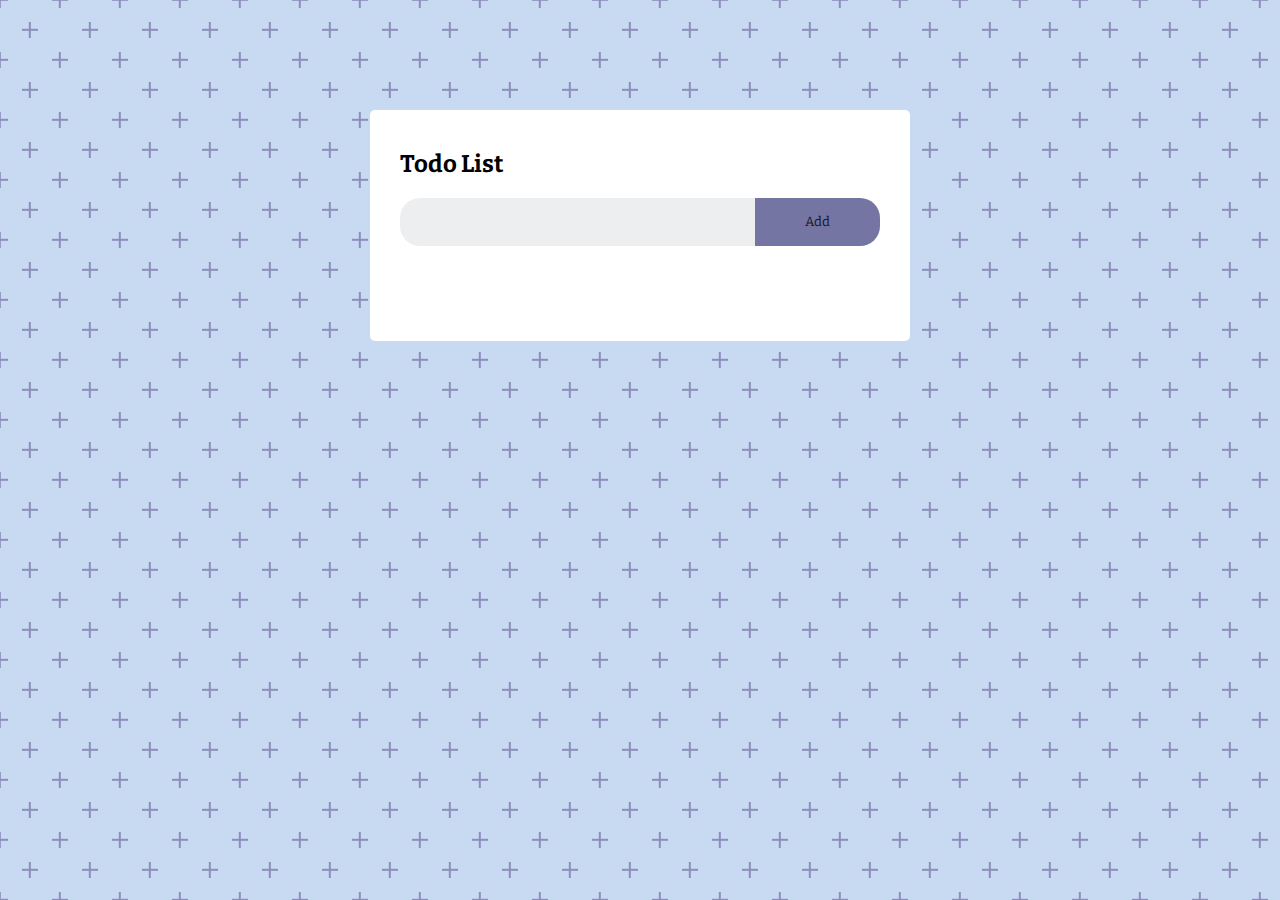
==== code/public/index.html @ 7280c7d6 "Add files via upload" ====
<!DOCTYPE html>
<html lang="en">
  <head>
    <meta charset="utf-8">
    <meta name="viewport" content="width=device-width, initial-scale=1.0">
    <meta name="description" content="Simple Todo list using basic javascript and localstorage">
    <meta name="keywords" content="HTML, CSS, JavaScript">
    <meta name="author" content="Samuel Gregory">
    <title>Todo List</title>
    <link rel="stylesheet" href="style.css">
    <link href="https://fonts.googleapis.com/css2?family=Bitter&display=swap" rel="stylesheet">
  </head>
  <body>
    <header></header>
    <main>
      <div class="container">
        <div class="todo--app">
          <h2>Todo List</h2>
          <div class="input--container">
            <input type="text" id="text-field" placholder="add item..." />
            <button onClick="addItem()">Add</button>
          </div>
          <ul id="list-container">
            <!--List elements display here-->
          </ul>
        </div>
      </div>
    </main>
    <footer></footer>
    <script src="script.js"></script>
  </body>
</html>
---- code/public/style.css ----
*{
    margin: 0;
    padding: 0;
    font-family: 'Bitter', serif;
    box-sizing: border-box;
}

.container  {
    width: 100%;
    min-height: 100vh;
    background-color: #c7daf1;
    /*opacity: 0.9;*/
    background: radial-gradient(circle, transparent 20%, #c7daf1 20%, #c7daf1 80%, transparent 80%, transparent), radial-gradient(circle, transparent 20%, #c7daf1 20%, #c7daf1 80%, transparent 80%, transparent) 30px 30px, linear-gradient(#8d8dbc 2.4000000000000004px, transparent 2.4000000000000004px) 0 -1.2000000000000002px, linear-gradient(90deg, #8d8dbc 2.4000000000000004px, #c7daf1 2.4000000000000004px) -1.2000000000000002px 0;
    background-size: 60px 60px, 60px 60px, 30px 30px, 30px 30px;
    /*background: linear-gradient(135deg,  #404040, #000d1a);*/
    padding: 10px;
}

.todo--app  {
    width: 1005;
    max-width: 540px;
    background:  #ffffff;
    margin: 100px auto 20px;
    padding: 40px 30px 70px;
    border-radius: 5px;
}

.todo--app > h2 {
    color: black;
    margin-bottom: 20px;
}

.input--container   {
    display: flex;
    align-items: center;
    justify-content: space-between;
    background: #edeef0;
    border-radius: 20px;
    padding-left: 20px;
    margin-bottom: 25px;
}

input   {
    flex: 1;
    border: none;
    outline: none;
    background: transparent;
    padding: 10px;
    font-weight: 14px;
}

button {
    border: none;
    outline: none;
    padding: 16px 50px;
    background: #7575a3;
    color: #15151e;
    cursor: pointer;
    border-top-right-radius: 20px;
    border-bottom-right-radius: 20px;
}

button:hover {
    background: #a3a3c2;
}

button:active {
    background: #d1d1e0;
}

ul > li {
    list-style: none;
    font-size: 17px;
    user-select: none;
    cursor: pointer;
    padding: 12px 8px 12px 50px;
    position: relative;
}

ul > li::before {
    display: inline-block;
    content: '☐';
    position: absolute:
    height: 28px;
    width: 28px;
    border-radius: 50%;
    /*background-image: url('images/unchecked.png');*/
    background-size: cover;
    background-position: center;
    top: 12px;
    left: 8px;
    /*padding-right: 10px;*/
}

ul > li.checked {
    color: #555;
    text-decoration: line-through;
    text-decoration-color: #a37581;
}

ul > li.checked::before{
    content: '☑';
    color: #75a375;
    text-decoration: none !important;
    /*background-image: url('images/checked.png');*/
}

ul > li > span  {
    position: absolute;
    right: 0px;
    top: 5px;
    width: 40px;
    height: 40px;
    font-size: 22px;
    color: #555555;
    line-height: 40px;
    text-align: center;
    border-radius: 30%;
}

ul > li > span:hover {
    background: #edeef0;
    color: #ff3300;
}

ul > li > span:active {
    width: 42px;
    height: 42px;
}
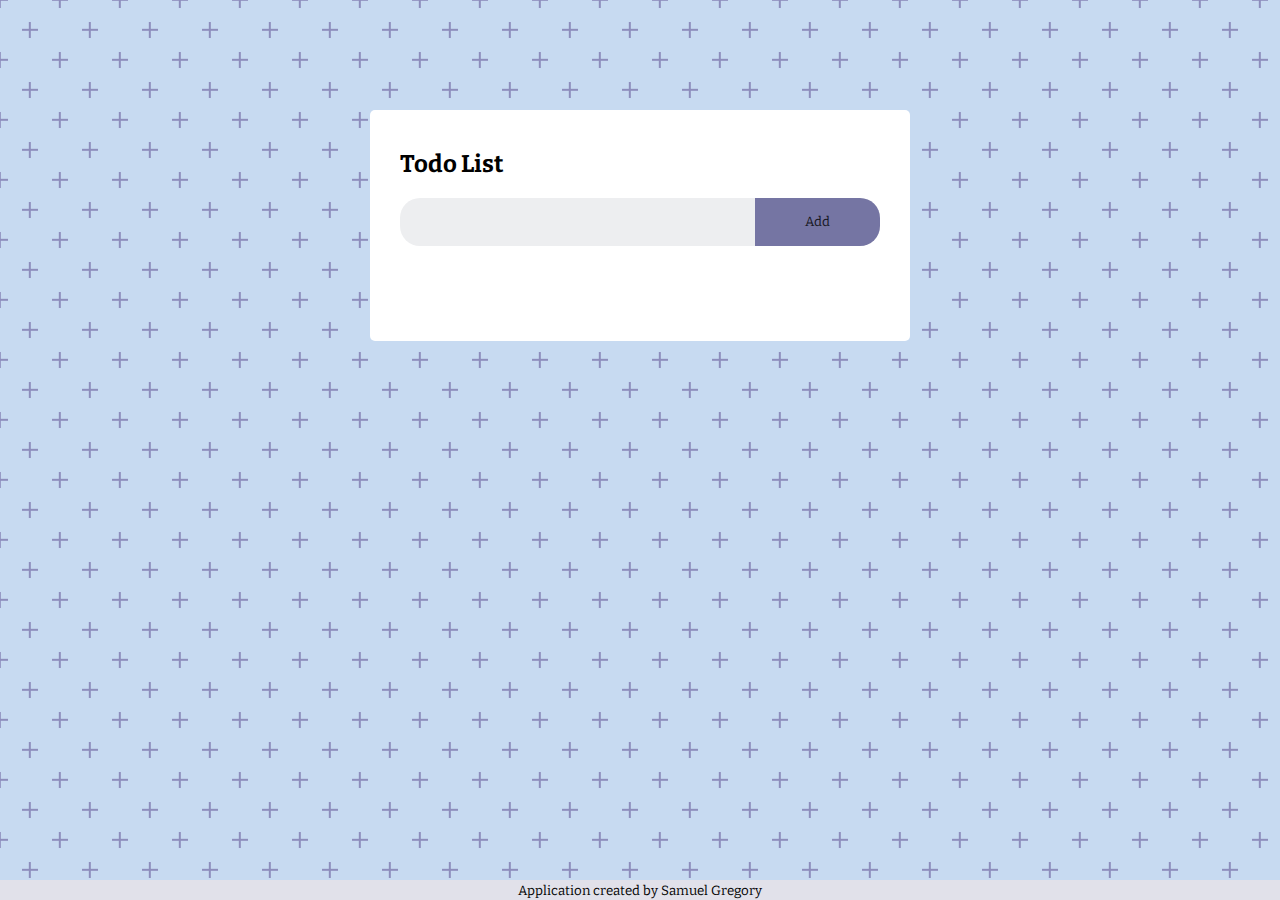
==== commit 9f72c810: "Add files via upload" ====
--- a/code/public/index.html
+++ b/code/public/index.html
@@ -26,7 +26,11 @@
         </div>
       </div>
     </main>
-    <footer></footer>
+    <footer>
+      <div class="footer--content">
+        <small>Application created by Samuel Gregory</small>
+      </div>
+    </footer>
     <script src="script.js"></script>
   </body>
 </html>
--- a/code/public/style.css
+++ b/code/public/style.css
@@ -128,3 +128,12 @@
     height: 42px;
 }
 
+footer {
+  position: fixed;
+  bottom: 0;
+  width: 100%;
+  height: 20px;
+  background: #e1e1ea;
+  text-align: center;
+}
+
